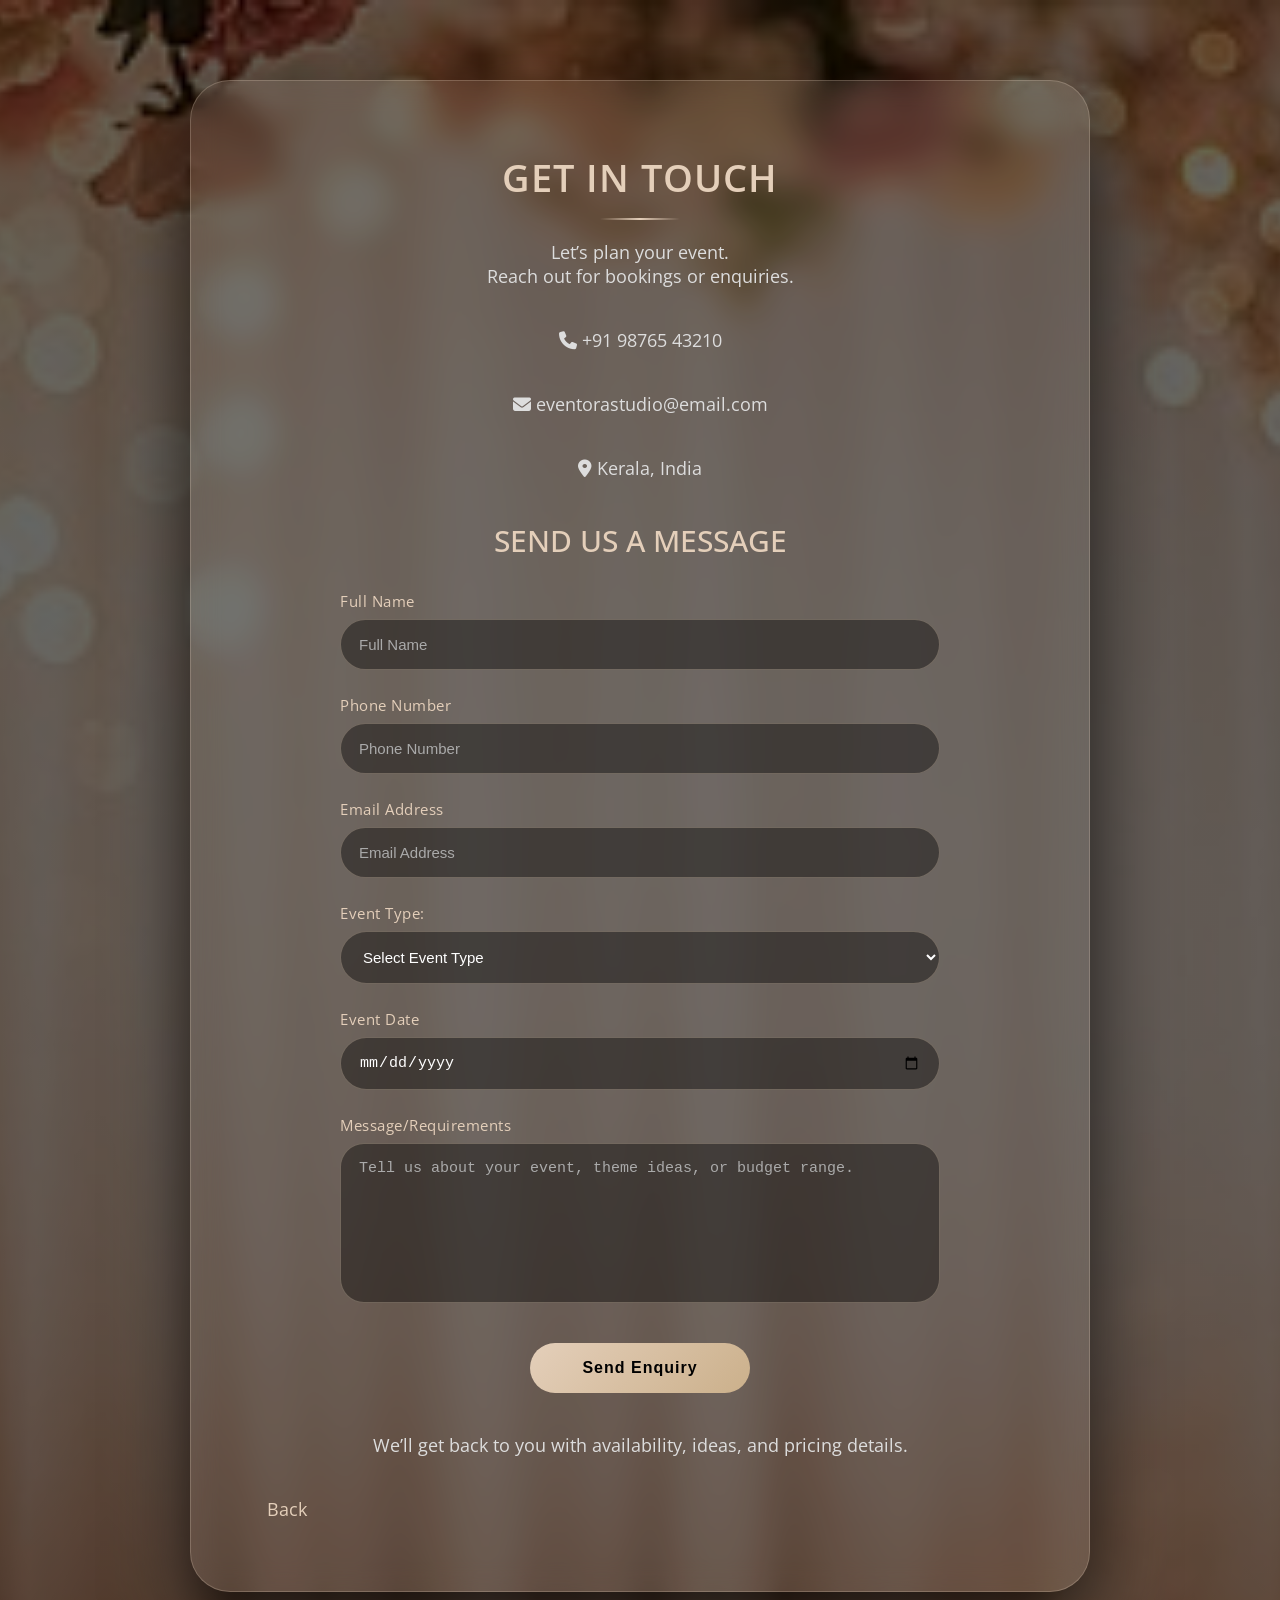
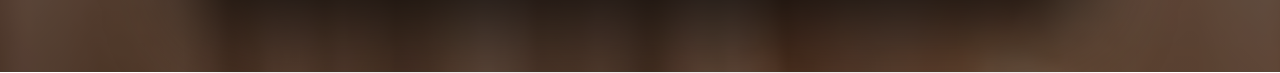
==== contact.html @ 89b7508c "Add files via upload" ====
<!DOCTYPE html>
<html>
<head>
	<meta charset="utf-8">
	<meta name="viewport" content="width=device-width, initial-scale=1">
	<title>Get In Touch | EVENTORA STUDIO</title>
	<link rel="stylesheet" type="text/css" href="style.css">
	<link href='https://fonts.googleapis.com/css?family=Open Sans' rel='stylesheet'>
	<link rel="stylesheet" href="https://cdnjs.cloudflare.com/ajax/libs/font-awesome/6.5.0/css/all.min.css">
	<style>
		body{
			background:
            linear-gradient(rgba(0,0,0,0.6), rgba(0,0,0,0.6)),
            url("servies-bg.jpg");
            background-size: cover;
            background-position: center;
		}
	</style>
</head>
<body>
	<section class="contact-section">
	<h2>GET IN TOUCH</h2>
	<p>Let’s plan your event.<br> Reach out for bookings or enquiries.</p>
	<div class="contact-grid"></div>
	<div class="contact-info">
		<p><i class="fa-solid fa-phone"></i> +91 98765 43210</p>
		<p><i class="fa-solid fa-envelope"></i> eventorastudio@email.com</p>
	    <p><i class="fa-solid fa-location-dot"></i> Kerala, India</p>
	</div>
	<div class="contact-form">
		<h3>SEND US A MESSAGE</h3>
		<form id="eventform">

			<div class="field">
				<label for="name">Full Name</label>
			    <input type="text" name="name" id="name" placeholder="Full Name" required>
			    <small id="nameError" class="error"></small>
			</div>

			<div class="field">
				<label for="number">Phone Number</label>
			    <input type="tel" name="phone" id="phone" placeholder="Phone Number" required>
			    <small id="phoneError" class="error"></small>
			</div>
			
            <div class="field">
            	<label for="email">Email Address</label>
			    <input type="email" name="email" id="email" placeholder="Email Address" required>
			    <small id="emailError" class="error"></small>
            </div>
		
            <div class="field">
            	<label for="event">Event Type:</label>
			    <select id="event" name="event-type" required>
				    <option value="">Select Event Type </option/>
				    <option>Wedding </option>
				    <option>Birthday Party </option>
				    <option>Engagement/Anniversary </option>
				    <option>Baby Shower </option>
				    <option>House Warming </option>
				    <option>Private Party </option>
			    </select>
			    <small id="eventError" class="error"></small>
            </div>

            <div class="field">
            	<label for="event-date">Event Date</label>
			    <input type="date" name="event-date" id="event-date">
			    <small id="dateError" class="error"></small>
            </div>
			
            <div class="field"> 
            	<label for="message">Message/Requirements</label>
			    <textarea id="message" name="message" placeholder="Tell us about your event, theme ideas, or budget range."></textarea>
			    <small id="messageError" class="error"></small>
		    </div>
			
 
			<p>
				<button type="submit" class="contact-btn">Send Enquiry</button>
			</p>
			
		</form>

    <p id="result"></p>

		<p class="note">We’ll get back to you with availability, ideas, and pricing details.</p>
	</div>
	</div>
	<a class="back-btn" href="index.html">Back</a>
	</section>

	<script>
		const form = document.getElementById("eventform");

        const nameInput = document.getElementById("name");
        const phoneInput = document.getElementById("phone");
        const emailInput = document.getElementById("email");
        const eventInput = document.getElementById("event");
        const dateInput = document.getElementById("event-date");
        const messageInput = document.getElementById("message");

        const result = document.getElementById("result");

        const nameError = document.getElementById("nameError");
        const phoneError = document.getElementById("phoneError");
        const emailError = document.getElementById("emailError");
        const eventError = document.getElementById("eventError");
        const dateError = document.getElementById("dateError");
        const messageError = document.getElementById("messageError");



        //Resuable Error Functions
        function showError(element,message) {
	         element.textContent = message;
        }

        function clearError(element){
	         element.textContent ="";
        }


        //Name Validation
        function validateName(){
	       const value = nameInput.value.trim();
	       const pattern = /^[A-Za-z\s]+$/;

	       if (!pattern.test(value)) {
		        showError(nameError, "Only letters and spaces allowed.");
		        return false;
	        }

	        clearError(nameError);
	        return true;
        }


        //Phone Validation
        function validatePhone(){
	        const value = phoneInput.value.trim();
	        const pattern = /^[6-9]\d{9}$/;

	        if (!pattern.test(value)) {
		        showError(phoneError,"Enter valid 10-digit phone number.");
		        return false;
	        }

	        clearError(phoneError);
	        return true;
        }



        //Email Validation
        function validateEmail(){
	        const value = emailInput.value.trim();
	        const pattern = /^[^\s@]+@[^\s@]+\.[^\s@]+$/;

	        if (!pattern.test(value)) {
		         showError(emailError, "Enter valid email.");
		         return false;
	        }

	        clearError(emailError);
	        return true;
        }



        //Event Type(select) Validation
        function validateEvent() {
	    const value = eventInput.value;

	        if (value === "") {
		       showError(eventError,"Please select event type.");
		       return false;
	        }

	        clearError(eventError);
	        return true;
        }



        //Date Validation
        function validateDate(){
	        const value = dateInput.value;

	        if (value ==="") {
		        showError(dateError, "Please select a date.");
		        return false;
	        }

	        clearError(dateError);
	        return true;
        }



        //Message Validation
        function validateMessage() {
	        const value = messageInput.value.trim();


	        if (value.length < 10) {
		         showError(messageError, "Message must be  at least 10 characters.");
		         return false;
	        } 
	        clearError(messageError);
	         return true;
        }



        //Master Validation
        function validateForm(){

          const isNameValid = validateName();
          const isPhoneValid = validatePhone();
          const isEmailValid = validateEmail();
          const isEventValid = validateEvent();
          const isDateValid = validateDate();
          const isMessageValid = validateMessage();

          return (
            isNameValid &&
            isPhoneValid &&
            isEmailValid &&
            isEventValid &&
            isDateValid &&
            isMessageValid
          );
        }



        //Submit Event
        form.addEventListener("submit", function(e){
	        e.preventDefault();

	        const isValid = validateForm();

            if (isValid) {
               result.textContent = "Form submitted successfully!";
               result.style.color = "green";

               form.reset();

               clearError(nameError);
               clearError(phoneError);
               clearError(emailError);
               clearError(eventError);
               clearError(dateError);
               clearError(messageError);
            } else {
              result.textContent = "Please fix the errors.";
              result.style.color = "red";
            }  
        });

	</script>
</body>
</html>
---- style.css ----
*{
	box-sizing: border-box;
	margin: 0;
	padding: 0;
}
html{
	scroll-padding-top: 80px;
}
body{
	margin: 0;
	padding: 0;
	font-family: 'Open Sans'; 
	font-weight: normal;
	background-color: #0b0b0b;
	color: #f5f5f5;
}
.img{
	background-image: linear-gradient(rgba(0, 0, 0, 0.65),rgba(0, 0, 0, 0.65)), url(header1.jpg);
	min-height: 100vh;
	background-position: center;
	background-repeat: no-repeat;
	background-size: cover;
	position: relative;
}
.header{
	display: flex;
	justify-content: space-between;
	align-items: center;
	position: fixed;
	top: 0;
	z-index: 1000;
	padding: 10px 20px;
	background: rgba(0, 0, 0, 0.65);
	backdrop-filter: blur(10px);
	box-shadow: 0 10px 30px rgba(0, 0, 0, 0.6);
	width: 100%;
}
.logo{
	display: flex;
	align-items: center;
	gap: 10px;
}
.logo h1{
	color: wheat;
	font-size: 20px;
}
.text{
	position: absolute;
    inset: 0;
    display: flex;
    align-items: center;
    justify-content: center;
    text-align: center;
    color: wheat;
    font-size: clamp(22px, 4vw, 36px);
    line-height: 1.4;
    padding: 20px;
    font-weight: 600;
    letter-spacing: 1px;
    text-shadow: 0 10px 40px rgba(0, 0, 0, 0.8);
}
.nav-links{
	display: flex;
	
}
.nav-links a{
	display: block;
	text-decoration: none;
	color: wheat;
	padding: 10px 12px;
	font-size: 18px;
	letter-spacing: 0.5px;
	position: relative;
	
}
.nav-links a::after{
	content: "";
	position: absolute;
	left: 50%;
	bottom: 2px;
	width: 0;
	height: 2px;
	background: #e4cfba;
	transition: 0.3s ease;
	transform: translateX(-50px);
}
.nav-links a:hover::after{
	background-color: rgba(228, 207, 186, 0.3);
    border-radius: 6px;
    width: 60%;
}
.main{
	background:
    linear-gradient(rgba(0,0,0,0.6), rgba(0,0,0,0.6)),
    url("servies-bg.jpg");
    background-size: cover;
    background-position: center;
	margin: 0;
	padding-bottom: 100px;
}
.main h5{
	color: wheat;
	text-align: center;
	font-weight: normal;
	font-size: 30px;
	padding: 40px;
	text-decoration: underline;
}
#about{
	display: flex;
	justify-content: center;
	align-items: center;
	gap: 40px;
	background: #F2ECE6;
	max-width: 1100px;
	margin: 0 auto;
    border-radius: 20px;
    padding: 30px;
    background: rgba(255, 255, 255, 0.08);
    backdrop-filter: blur(12px);
    box-shadow: 0 30px 70px rgba(0,0,0,0.6);
    border:1px solid rgba(228, 207, 186, 0.2);
}
.about-img img{
	width: 400px;
	height: auto;
	max-height: 500px;
	margin: 0;
	border-radius: 75px;
}
.about-details{
	color: #e4cfba;
	font-size: 19px;
	line-height: 1.6;
	padding: 20px;

	display: flex;
	flex-direction: column;
	justify-content: center;
	text-align: center;
}
.event-handle{
	background:
    linear-gradient(rgba(0,0,0,0.6), rgba(0,0,0,0.6)),
    url("servies-bg.jpg");
    background-size: cover;
    background-position: center;
}
.event-handle h5{
	color: wheat;
	text-align: center;
	font-size: 30px;
	padding: 40px;
	text-decoration: underline;
}
#events{
	display: grid;
	grid-template-columns: repeat(2,1fr)
}
.parties{
	display: grid;
	grid-template-columns: repeat(2, 1fr);
	box-sizing: border-box;
	gap: 30px;
	padding: 16px;
}
.parties div{
	background: rgba(255, 255, 255, 0.07);
	border-radius: 22px;
	overflow: hidden;
	box-shadow: 0 25px 60px rgba(0, 0, 0, 0.7);
	transition: transform 0.4s ease, box-shadow 0.4s ease;
}
.parties div:hover{
	transform: translateY(-10px);
	box-shadow: 0 40px 80px rgba(0, 0, 0, 0.9);
}
.parties img{
	width: 100%;
	height: 400px;
	border-radius: 22px;
	display: block;
	transition: transform 0.6s ease;
}
.parties img:hover{
	transform: translateY(-10px);
	box-shadow: 0 40px 80px rgba(0, 0, 0, 0.9);
}
.parties div h4{
	color: #e4cfba;
	font-size: 22px;
	letter-spacing: 1px;
	text-align: center;
	padding: 20px;
	margin-top: 60px;
}
.parties div p{
	color: #ddd;
	font-size: 16px;
	text-align: center;
	padding: 20px;
	padding-bottom: 40px;
}
.parties-details a{
	display: block;
	margin: 0 30px;
	font-size: 18px;
	text-decoration: none;
	text-align: center;
	margin-top: 16px;
	padding: 10px 16px;
  border: 1px solid #e4cfba;
  background-color: transparent;
  color: #e4cfba;
  transition: all 0.3s ease;
  border-radius: 30px;
}
.parties-details a:hover{
	background: linear-gradient(135deg, #e4cfba, #cbb08b);
	color: #000;
}
.our-services{
	background:
    linear-gradient(rgba(0,0,0,0.6), rgba(0,0,0,0.6)),
    url("servies-bg.jpg");
    background-size: cover;
    background-position: center;
	text-align: center;
	font-size: 30px;
	padding: 40px;
	color: wheat;
	text-decoration: underline;
}
#services{
	display: flex;
	flex-wrap: wrap;
	justify-content: center;
	gap: 30px;
	padding: 20px;
	box-sizing: border-box;
}
.service-text{
	position: relative;
	flex: 1 1 250px;
	max-width: 300px;
	overflow: hidden;
	border-radius: 50px;
	aspect-ratio: 3 / 4;
	box-shadow: 0 20px 50px rgba(0, 0, 0, 0.7);
}
.service-text::before{
	content: "";
	position: absolute;
	inset: 0;
	border-radius: 50px;
	border: 1px solid rgba(228, 207, 186, 0.3);
	pointer-events: none;
}
.service-text img{
	 width: 100%;
     height: 100%;
     object-fit: cover;
     display: block;
     transition: transform 0.4s ease;
}
.service-text:hover img{
	transform: scale(1.05);
}
.service-text .desc{
	font-size: 19px;
	letter-spacing: 0.5px;
	position: absolute;
    inset: 0;                  /* covers full image */
    background: rgba(0,0,0,0.65);
    display: flex;
    flex-direction: column;
    align-items: center;
    justify-content: center;

    color: wheat;
    font-size: 18px;
    text-align: center;
    padding: 20px;

    opacity: 0;
    transition: opacity 0.3s ease;
}
.service-text:hover .desc{
	opacity: 1;
}
.why-choose-us{
	padding: 60px 20px;
	background: #F2ECE6;
	text-align: center;
	background: radial-gradient(circle at top,#1a1a1a, #000);
}
.section-title{
	font-size: 32px;
	margin-bottom: 40px;
	color: #B47474;
	text-decoration: underline;
}
.choose-grid{
	max-width: 1000px;
	margin: auto;
	display: grid;
	grid-template-columns: repeat(5, 1fr);
	gap: 20px;
}
.choose-box{
	padding: 25px 15px;
	border-radius: 18px;
	font-size: 16px;
	color: #e4cfba;
	border: 1px soild rgba(228, 207, 186, 0.2);
	font-weight: 500;
	transition: transform 0.3s ease;
	background: rgba(255, 255, 255, 0.08);
	box-shadow: 0 15px 40px rgba(0, 0, 0, 0.6);
}
.choose-box:hover{
	transform: translateY(-6px);
}
.gallery{
	background:
    linear-gradient(rgba(0,0,0,0.6), rgba(0,0,0,0.6)),
    url("servies-bg.jpg");
    background-size: cover;
    background-position: center;
	margin: 0;
	padding-bottom: 50px;
}
.gallery h5{
	color: wheat;
	text-align: center;
	font-size: 30px;
	padding: 40px;
	text-decoration: underline;
}
#portfolio{
	display: grid;
	grid-template-columns: repeat(auto-fit, minmax(250px, 1fr));
	gap: 20px;
	margin: 20px;
	box-sizing: border-box;
}
#portfolio img{
	width: 100%;
	height: 240px;
	object-fit: cover;
	border-radius: 12px;
	transition: transform 0.3s ease;
	box-shadow: 0 20px 50px rgba(0, 0, 0, 0.7);
}
#portfolio img:hover{
	transform: scale(1.07);
}
.process-timeline{
	padding: 60px 20px;
	background:radial-gradient(circle at top,#1a1a1a, #000);
	text-align: center;
	
}
.process-timeline h2{
	font-size: 32px;
	margin-bottom: 50px;
	color: #B47474;
}
.timeline{
	display: flex;
	justify-content: center;
	align-items: center;
	position: relative;
	max-width: 1100px;
	margin: auto;
}
.timeline::before{
	content: "";
	position: absolute;
	top: 50%;
	left: 0;
	width: 100%;
	height: 2px;
	background: #ccc;
	z-index: 0;
	background: linear-gradient(to right, transparent, #e4cfba,transparent);
}
.step{
	position: relative;
	z-index: 1;
	flex: 1;
}
.circle{
	width: 50px;
	height: 50px;
	background: linear-gradient(135deg, #e4cfba, #cbb08b);
	color: #000;
	border-radius: 50%;
	display: flex;
	align-items: center;
	justify-content: center;
	font-weight: bold;
	margin: 0 auto 10px;
	box-shadow: 0 10px 30px rgba(228, 207, 186, 0.6);
}
.step p{
	font-size: 15px;
	color: wheat;
}
.footer{
	background: radial-gradient(circle at top, #111, #000);
	color: #bfbfbf;
	padding: 70px 20px 20px;
	font-size: 14px;
}
.footer-container{
	max-width: 1200px;
	margin: auto;
	display: grid;
	grid-template-columns: repeat(3, 1fr);
	gap: 50px;
}
.footer-box h3{
	color: #d4af37;
	font-size: 20px;
	margin-bottom: 18px;
	left: 1px;
	letter-spacing: 1px;
}
.footer-box p{
	line-height: 1.7;
	color: #aaa;
}
.footer-links{
	list-style: none;
	padding: 0;
}
.footer-links li{
	margin-bottom: 12px;
}
.footer-links a{
	color: #bfbfbf;
	text-decoration: none;
	display: flex;
	align-items: center;
	gap: 10px;
	transition: color 0.3s ease;
}
.footer-links a i{
	color: #d4af37;
	font-size: 12px;
}
.footer-links a:hover{
	color: #d4af37;
}
.footer-box p i{
	color: #d4af37;
	margin-right: 10px;
}
.social-icons{
	margin-top: 18px;
	display: flex;
	gap: 18px;
}
.social-icons a{
	color: #bfbfbf;
	font-size: 18px;
	transition: color 0.3s ease;
}
.social-icons a:hover{
	color: #d4af37;
}
.footer-btn{
	display: inline-block;
	margin-top: 20px;
	font-size: 20px;
	font-weight: bold;
    color: #000;
    padding: 16px 30px;
    text-decoration: none;
    border-radius: 30px;
    background: linear-gradient(135deg, #e4cfba, #cbb08b);
}
.footer-btn:hover{
	color: #bfbfbf;
	transform: translateY(-3px);
}
.footer-bottom{
	margin-top: 50px;
	padding-top: 20px;
	border-top: 1px solid #222;
	text-align: center;
	color: #777;
	font-size: 13px;
}
.field {
    max-width: 600px;
    margin: 0 auto 10px;
}

.field small {
    display: block;
    
    margin-bottom: 15px;
    color: #ff4d4d;
    font-size: 13px;
}
.contact-section{
	background:rgba(255, 255, 255, 0.08);
	backdrop-filter: blur(14px);
	color: #e4cfba;
	margin: 80px auto;
	padding: 70px 30px;
	border-radius: 40px;
	max-width: 900px;
	box-shadow: 0 35px 80px rgba(0, 0, 0, 0.7);
	border: 1px solid rgba(228, 207, 186, 0.25);
}
.contact-section h2{
	font-size: 38px;
	text-align: center;
	font-weight: 600;
	padding-bottom: 20px;
	text-decoration: none;
	letter-spacing: 1px;
	position: relative;
}
.contact-section h2::after{
	content: "";
	width: 80px;
	height: 2px;
	background: linear-gradient(90deg, transparent, #e4cfba,transparent);
	display: block;
	margin: 15px auto 0;
}
.contact-section p{
	font-size: 18px;
	text-align: center;
	color: #ddd;
	margin-bottom: 40px;
}

.contact-form h3{
	font-size: 30px;
	text-align: center;
	font-weight: 500;
	margin-bottom: 30px;
	color: #e4cfba;
}
.contact-form label{
	display: block;
	width: 100%;
	max-width: 600px;
	margin: 0 auto 8px;
	font-size: 15px;
	letter-spacing: 0.5px;
	color: #e4cfba;
}
.contact-form input,
.contact-form select,
.contact-form textarea{
	width: 100%;
	max-width: 600px;
	padding: 16px 18px;
	margin: 0 auto 25px;
	display: block;
	border-radius: 30px;
	border: 1px solid rgba(228, 207, 186, 0.3);
	background: rgba(0, 0, 0, 0.4);
	color: #fff;
	font-size: 15px;
	text-align: left;
	outline: none;
	transition: border 0.3s ease, box-shadow 0.3s ease;
}
.contact-form textarea{
	resize: none;
	height: 160px;
	border-radius: 24px;
}
.contact-form input::placeholder,
.contact-form textarea::placeholder{
	color: #aaa;
}
.contact-form input:focus,
.contact-form select:focus,
.contact-form textarea:focus{
	border-color: #e4cfba;
	box-shadow: 0 0 0 2px rgba(228, 207, 186, 0.25);
}
.contact-btn{
	display: block;
	margin: 40px auto 0;
	width: 220px;
	padding: 16px;
	border-radius: 40px;
	background-color: #F2ECE6;
	color: #000;
	border: none;
	font-size: 16px;
	cursor: pointer;
	font-weight: 600;
	letter-spacing: 1px;
	background: linear-gradient(135deg, #e4cfba, #cbb08b);
	transition: transform 0.3s ease, box-shadow 0.3s ease;
}
.contact-btn:hover{
	transform: translateY(-4px);
	box-shadow: 0 15px 40px rgba(228, 207, 186, 0.6);
}
.note{
	margin-top: 25px;
	text-align: center;
	font-size: 14px;
	color: #aaa;
}
.event-section{
	padding: 100px 20px;
}
.container{
	background: rgba(255, 255, 255, 0.08);
	backdrop-filter: blur(14px);
	max-width: 1300px;
	margin: auto;
	padding: 10px;
	border-radius: 5px;
	box-shadow: 0 35px 80px rgba(0, 0, 0, 0.7);
	border: 1px solid rgba(228, 207, 186, 0.25);
}
.container h1{
	color: e4cfba;
	text-align: center;
	font-size: 36px;
	letter-spacing: 1px;
	margin-bottom: 12px;
}
.subtitle{
	text-align: center;
	font-size: 18px;
	color: wheat;
	margin-bottom: 80px;
}
.event-group{
	margin-bottom: 90px;
}
.event-group h2{
	margin-bottom: 12px;
	font-size: 24px;
	color: #e4cfba;
	letter-spacing: 0.5px;
}
.group-desc{
	font-size: 16px;
	color: wheat;
	max-width: 700px;
	margin-bottom: 35px;
	line-height: 1.6;
}
.event-list{
	display: grid;
    grid-template-columns: repeat(auto-fit, minmax(240px, 1fr));
    gap: 35px;
}
.event-list div{
	position: relative;
	border-radius: 24px;
	overflow: hidden;
	background: rgba(255, 255, 255, 0.07);
	backdrop-filter: blur(10px);
	box-shadow: 0 20px 40px rgba(0, 0, 0, 0.6);
	transition: transform 0.4s ease, box-shadow 0.4s ease; 
}
.event-list div::before{
	content: "";
	position: absolute;
	inset: 0;
	border-radius: 24px;
	padding: 1px;
	background: linear-gradient(135deg, transparent, #e4cfba, transparent);
    opacity: 0;
    transition: opacity 0.4s ease;
}
.event-list div:hover::before{
	opacity: 1;
}
.event-list img{
	width: 100%;
	height: 260px;
	object-fit: cover;
	filter: brightness(0.9);
	transition: transform 0.6s ease;
}
.event-list div:hover img{
	transform: scale(1.1);
}
.event-list h5{
	position: absolute;
	bottom: 0;
	width: 100%;
	padding: 18px;
	font-size: 20px;
	font-weight: 500;
	letter-spacing: 1px;
	background: linear-gradient(to top,rgba(0, 0, 0, 0.85), rgba(0, 0, 0, 0.2), transparent);
	color: wheat;
}
.events-cta{
	text-align: center;
	margin-top: 120px;
	padding: 80px 30px;
	border-radius: 40px;
	background: linear-gradient(rgba(0, 0, 0, 0.7), rgba(0, 0, 0, 0.7)),radial-gradient(circle at top, #e4cfba33, transparent);
	box-shadow: 0 30px 80px rgba(0, 0, 0, 0.7);
}
.events-cta h3{
	font-size: 30px;
	margin-bottom: 12px;
	letter-spacing: 1px;
	color: #B47474;
}
.events-cta p{
	color: #8C4F4F;
	font-size: 18px;
	margin-bottom: 35px;
}
.cta-btn {
	display: inline-block;
    background: #F2ECE6;
    color: #8C4F4F;
    padding: 16px 46px;
    border-radius: 40px;
    font-weight: 600;
    background: linear-gradient(135deg, #e4cfba, #cbb08b);
    text-decoration: none;
    letter-spacing: 1px;
    transition: transform 0.3s ease, box-shadow 0.3s ease;
}
.cta-btn:hover{
	transform: translateY(-4px);
	box-shadow: 0 15px 40px rgba(228, 207, 186, 0.6);
}


@media (max-width: 1024px) {

  .choose-grid {
    grid-template-columns: repeat(3, 1fr);
  }

  #events {
    grid-template-columns: 1fr;
  }

  .parties {
    grid-template-columns: 1fr;
  }

  .about-img img {
    width: 320px;
  }

  .timeline {
    flex-wrap: wrap;
    gap: 30px;
  }

  .timeline::before {
    display: none;
  }
}

.back-btn{
	
	margin: 0 30px;
	font-size: 18px;
	text-decoration: none;
	text-align: center;
	margin-top: 30px;
	padding: 10px 16px;
  background-color: transparent;
  color: #e4cfba;
  transition: all 0.3s ease;
  border-radius: 30px;
}

@media (max-width: 768px) {

  /* HEADER */
  .header {
    flex-direction: column;
    padding: 12px;
  }

  .nav-links {
    flex-wrap: wrap;
    justify-content: center;
  }

  .nav-links a {
    font-size: 16px;
  }

  /* HERO TEXT */
  .text {
    font-size: clamp(18px, 5vw, 28px);
  }

  /* ABOUT */
  #about {
    flex-direction: column;
    text-align: center;
  }

  .about-img img {
    width: 100%;
    max-width: 300px;
  }

  /* SERVICES */
  #services {
    justify-content: center;
  }

  .service-text {
    max-width: 100%;
  }

  /* WHY CHOOSE US */
  .choose-grid {
    grid-template-columns: repeat(2, 1fr);
  }

  /* FOOTER */
  .footer-container {
    grid-template-columns: 1fr;
    text-align: center;
  }

  .social-icons {
    justify-content: center;
  }
}


@media (max-width: 480px) {

  body {
    font-size: 14px;
  }

  .text {
    padding: 10px;
  }

  h5,
  .section-title {
    font-size: 24px;
  }

  .about-details {
    font-size: 16px;
    padding: 10px;
  }

  .parties img {
    height: 260px;
  }

  .service-text {
    max-width: 100%;
  }

  .choose-grid {
    grid-template-columns: 1fr;
  }

  .circle {
    width: 42px;
    height: 42px;
    font-size: 14px;
  }

  .contact-section {
    padding: 40px 20px;
    margin: 40px 10px;
  }

  .contact-form input,
  .contact-form textarea,
  .contact-form select {
    font-size: 14px;
  }

  .footer-btn,
  .cta-btn {
    padding: 14px 30px;
    font-size: 16px;
  }
}
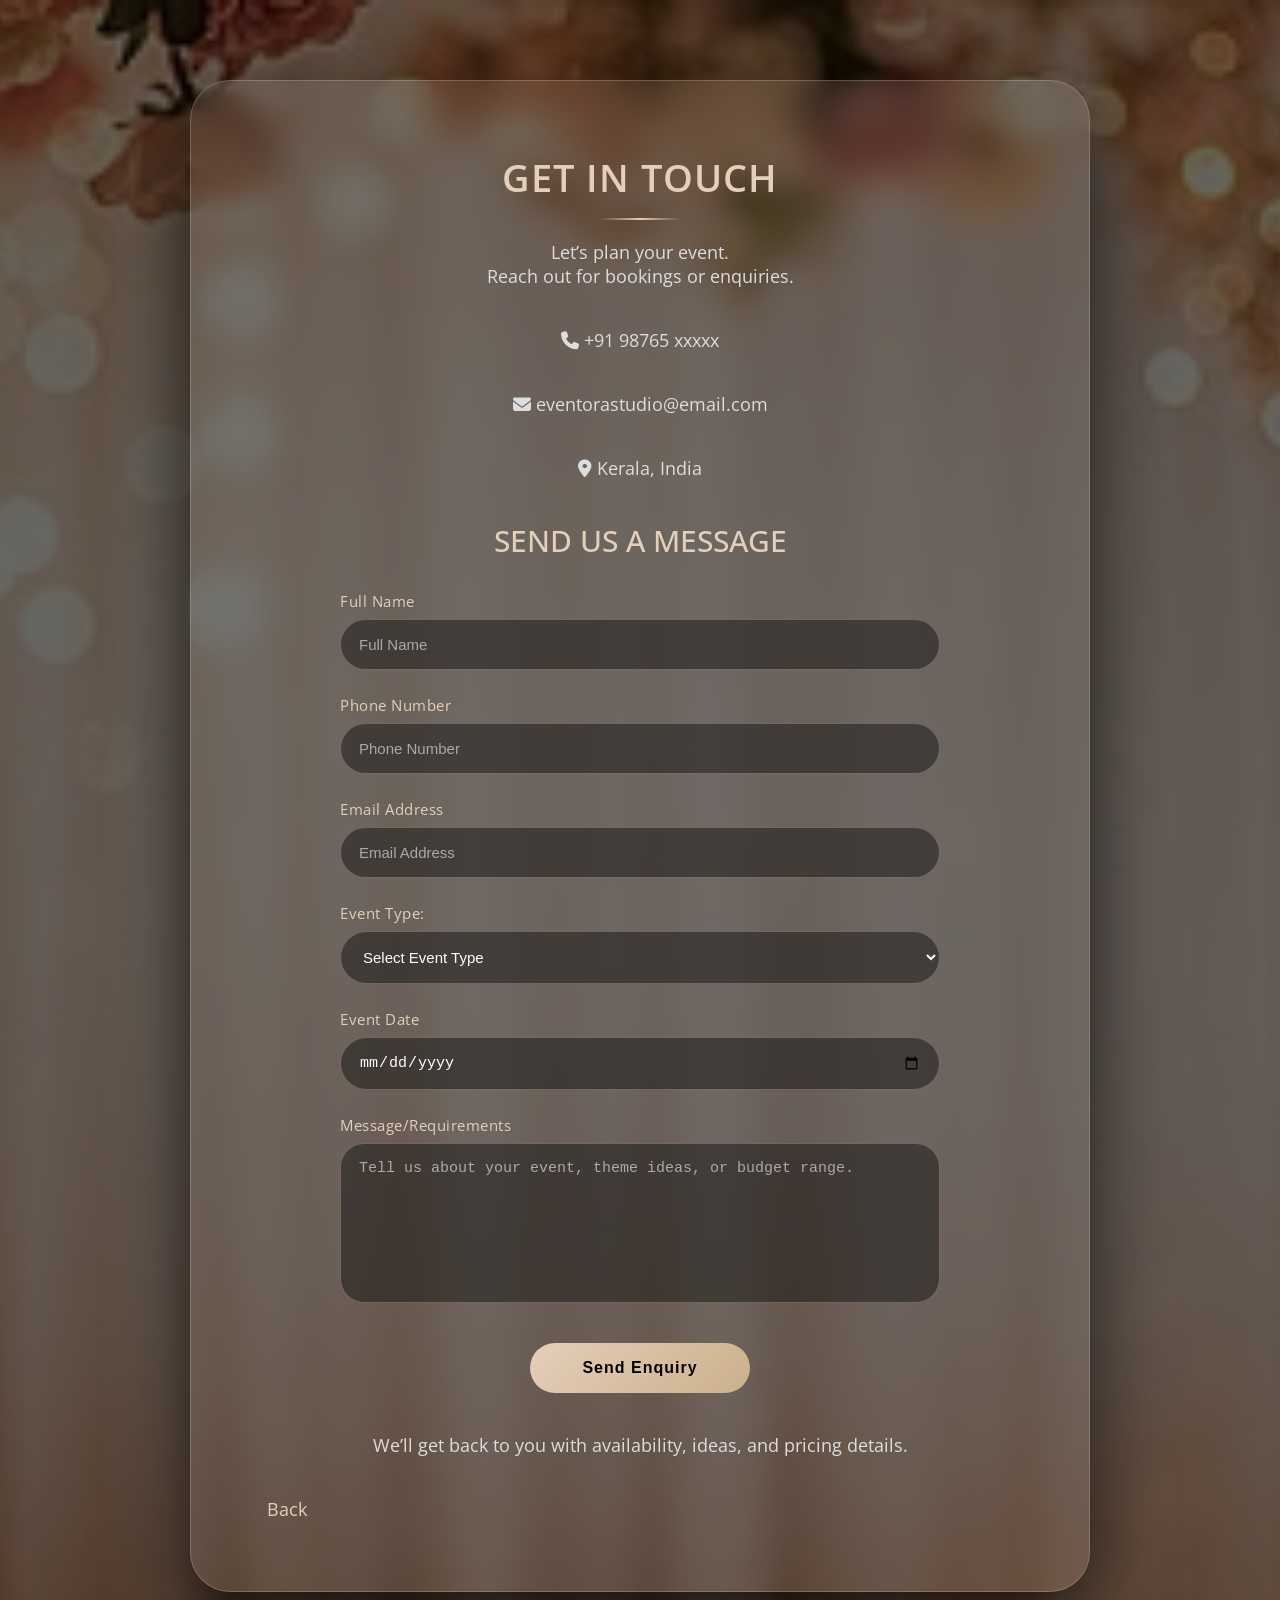
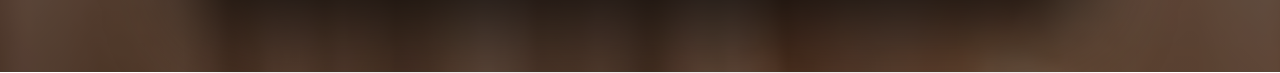
==== commit 2b6e8133: "Update contact.html" ====
--- a/contact.html
+++ b/contact.html
@@ -23,7 +23,7 @@
 	<p>Let’s plan your event.<br> Reach out for bookings or enquiries.</p>
 	<div class="contact-grid"></div>
 	<div class="contact-info">
-		<p><i class="fa-solid fa-phone"></i> +91 98765 43210</p>
+		<p><i class="fa-solid fa-phone"></i> +91 98765 xxxxx</p>
 		<p><i class="fa-solid fa-envelope"></i> eventorastudio@email.com</p>
 	    <p><i class="fa-solid fa-location-dot"></i> Kerala, India</p>
 	</div>
@@ -87,7 +87,7 @@
 		<p class="note">We’ll get back to you with availability, ideas, and pricing details.</p>
 	</div>
 	</div>
-	<a class="back-btn" href="index.html">Back</a>
+	<a class="back-btn" href="javascript:history.back()">Back</a>
 	</section>
 
 	<script>
@@ -261,4 +261,7 @@
 
 	</script>
 </body>
-</html>+
+</html>
+
+
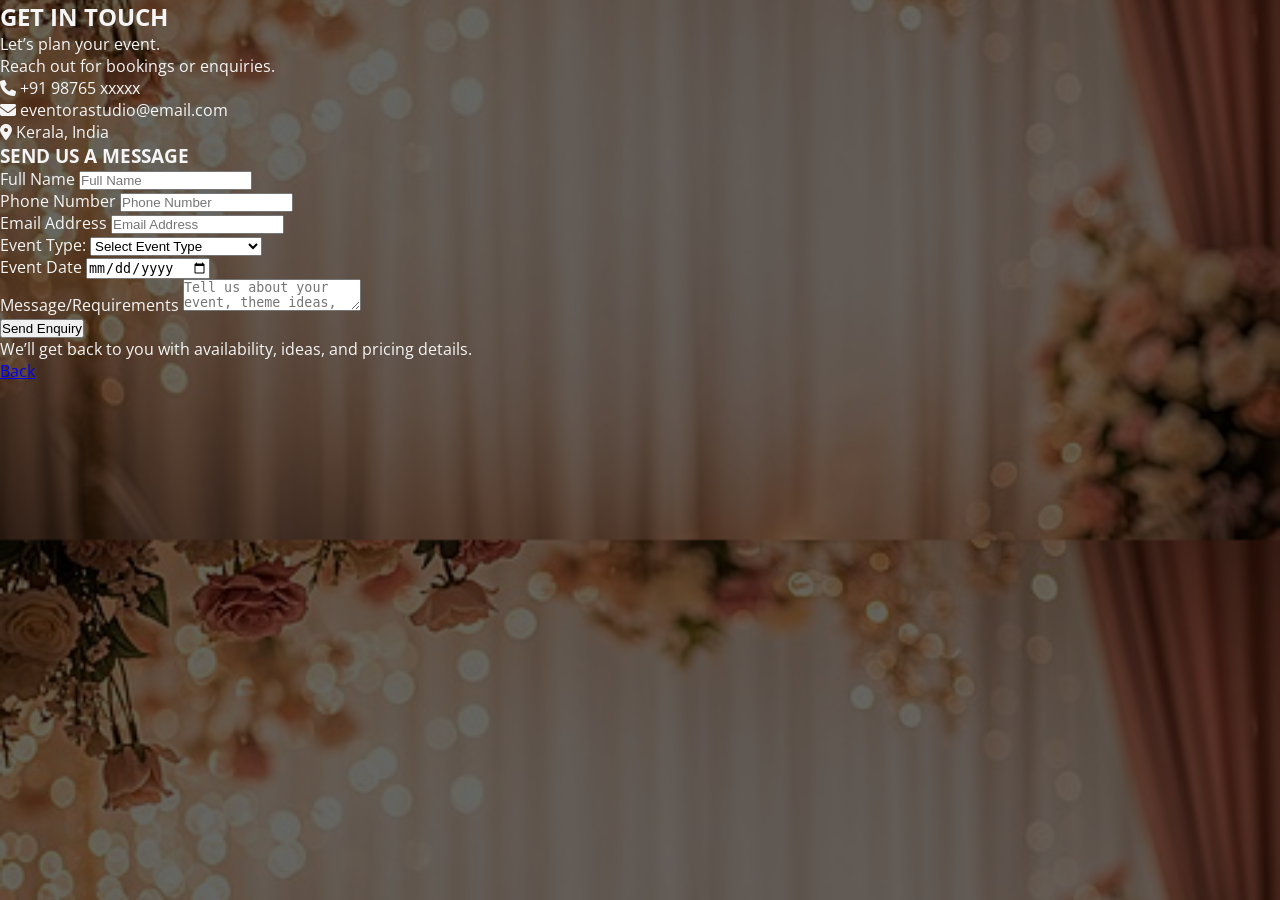
==== commit 2b679545: "Update contact.html" ====
--- a/contact.html
+++ b/contact.html
@@ -4,7 +4,7 @@
 	<meta charset="utf-8">
 	<meta name="viewport" content="width=device-width, initial-scale=1">
 	<title>Get In Touch | EVENTORA STUDIO</title>
-	<link rel="stylesheet" type="text/css" href="style.css">
+	<link rel="stylesheet" type="text/css" href="mystyle.css">
 	<link href='https://fonts.googleapis.com/css?family=Open Sans' rel='stylesheet'>
 	<link rel="stylesheet" href="https://cdnjs.cloudflare.com/ajax/libs/font-awesome/6.5.0/css/all.min.css">
 	<style>
@@ -265,3 +265,4 @@
 </html>
 
 
+
--- a/mystyle.css
+++ b/mystyle.css
@@ -0,0 +1,911 @@
+*{
+	box-sizing: border-box;
+	margin: 0;
+	padding: 0;
+}
+html{
+	scroll-padding-top: 80px;
+}
+body{
+	margin: 0;
+	padding: 0;
+	font-family: 'Open Sans'; 
+	font-weight: normal;
+	background-color: #0b0b0b;
+	color: #f5f5f5;
+}
+.img{
+	background-image: linear-gradient(rgba(0, 0, 0, 0.65),rgba(0, 0, 0, 0.65)), url(header1.jpg);
+	min-height: 100vh;
+	background-position: center;
+	background-repeat: no-repeat;
+	background-size: cover;
+	position: relative;
+}
+.header{
+	display: flex;
+	justify-content: space-between;
+	align-items: center;
+	position: fixed;
+	top: 0;
+	z-index: 1000;
+	padding: 10px 20px;
+	background: rgba(0, 0, 0, 0.65);
+	backdrop-filter: blur(10px);
+	box-shadow: 0 10px 30px rgba(0, 0, 0, 0.6);
+	width: 100%;
+}
+.logo{
+	display: flex;
+	align-items: center;
+	gap: 10px;
+}
+.logo h1{
+	color: wheat;
+	font-size: 20px;
+}
+.text{
+	position: absolute;
+    inset: 0;
+    display: flex;
+    align-items: center;
+    justify-content: center;
+    text-align: center;
+    color: wheat;
+    font-size: clamp(22px, 4vw, 36px);
+    line-height: 1.4;
+    padding: 20px;
+    font-weight: 600;
+    letter-spacing: 1px;
+    text-shadow: 0 10px 40px rgba(0, 0, 0, 0.8);
+}
+.navbar-toggler {
+    border-color: wheat;
+}
+
+.navbar-toggler-icon {
+    background-image: url("data:image/svg+xml,%3csvg xmlns='http://www.w3.org/2000/svg' viewBox='0 0 30 30'%3e%3cpath stroke='wheat' stroke-linecap='round' stroke-miterlimit='10' stroke-width='2' d='M4 7h22M4 15h22M4 23h22'/%3e%3c/svg%3e");
+}
+.nav-links{
+	display: flex;
+	
+}
+.nav-links a{
+	display: block;
+	text-decoration: none;
+	color: wheat;
+	padding: 10px 12px;
+	font-size: 18px;
+	letter-spacing: 0.5px;
+	position: relative;
+	
+}
+.nav-links a::after{
+	content: "";
+	position: absolute;
+	left: 50%;
+	bottom: 2px;
+	width: 0;
+	height: 2px;
+	background: #e4cfba;
+	transition: 0.3s ease;
+	transform: translateX(-50px);
+}
+.nav-links a:hover::after{
+	background-color: rgba(228, 207, 186, 0.3);
+    border-radius: 6px;
+    width: 60%;
+}
+.nav-links .nav-link,
+.nav-links .nav-link:hover,
+.nav-links .nav-link:focus {
+    color: wheat !important;
+.main{
+	background:
+    linear-gradient(rgba(0,0,0,0.6), rgba(0,0,0,0.6)),
+    url("servies-bg.jpg");
+    background-size: cover;
+    background-position: center;
+	margin: 0;
+	padding-bottom: 100px;
+}
+.main h5{
+	color: wheat;
+	text-align: center;
+	font-weight: normal;
+	font-size: 30px;
+	padding: 40px;
+	text-decoration: underline;
+}
+#about{
+	display: flex;
+	justify-content: center;
+	align-items: center;
+	gap: 40px;
+	background: #F2ECE6;
+	max-width: 1100px;
+	margin: 0 auto;
+    border-radius: 20px;
+    padding: 30px;
+    background: rgba(255, 255, 255, 0.08);
+    backdrop-filter: blur(12px);
+    box-shadow: 0 30px 70px rgba(0,0,0,0.6);
+    border:1px solid rgba(228, 207, 186, 0.2);
+}
+.about-img img{
+	width: 400px;
+	height: auto;
+	max-height: 500px;
+	margin: 0;
+	border-radius: 75px;
+}
+.about-details{
+	color: #e4cfba;
+	font-size: 19px;
+	line-height: 1.6;
+	padding: 20px;
+
+	display: flex;
+	flex-direction: column;
+	justify-content: center;
+	text-align: center;
+}
+.event-handle{
+	background:
+    linear-gradient(rgba(0,0,0,0.6), rgba(0,0,0,0.6)),
+    url("servies-bg.jpg");
+    background-size: cover;
+    background-position: center;
+}
+.event-handle h5{
+	color: wheat;
+	text-align: center;
+	font-size: 30px;
+	padding: 40px;
+	text-decoration: underline;
+}
+#events{
+	display: grid;
+	grid-template-columns: repeat(2,1fr)
+}
+.parties{
+	display: grid;
+	grid-template-columns: repeat(2, 1fr);
+	box-sizing: border-box;
+	gap: 30px;
+	padding: 16px;
+}
+.parties div{
+	background: rgba(255, 255, 255, 0.07);
+	border-radius: 22px;
+	overflow: hidden;
+	box-shadow: 0 25px 60px rgba(0, 0, 0, 0.7);
+	transition: transform 0.4s ease, box-shadow 0.4s ease;
+}
+.parties div:hover{
+	transform: translateY(-10px);
+	box-shadow: 0 40px 80px rgba(0, 0, 0, 0.9);
+}
+.parties img{
+	width: 100%;
+	height: 400px;
+	border-radius: 22px;
+	display: block;
+	transition: transform 0.6s ease;
+}
+.parties img:hover{
+	transform: translateY(-10px);
+	box-shadow: 0 40px 80px rgba(0, 0, 0, 0.9);
+}
+.parties div h4{
+	color: #e4cfba;
+	font-size: 22px;
+	letter-spacing: 1px;
+	text-align: center;
+	padding: 20px;
+	margin-top: 60px;
+}
+.parties div p{
+	color: #ddd;
+	font-size: 16px;
+	text-align: center;
+	padding: 20px;
+	padding-bottom: 40px;
+}
+.parties-details a{
+	display: block;
+	margin: 0 30px;
+	font-size: 18px;
+	text-decoration: none;
+	text-align: center;
+	margin-top: 16px;
+	padding: 10px 16px;
+  border: 1px solid #e4cfba;
+  background-color: transparent;
+  color: #e4cfba;
+  transition: all 0.3s ease;
+  border-radius: 30px;
+}
+.parties-details a:hover{
+	background: linear-gradient(135deg, #e4cfba, #cbb08b);
+	color: #000;
+}
+.our-services{
+	background:
+    linear-gradient(rgba(0,0,0,0.6), rgba(0,0,0,0.6)),
+    url("servies-bg.jpg");
+    background-size: cover;
+    background-position: center;
+	text-align: center;
+	font-size: 30px;
+	padding: 40px;
+	color: wheat;
+	text-decoration: underline;
+}
+#services{
+	display: flex;
+	flex-wrap: wrap;
+	justify-content: center;
+	gap: 30px;
+	padding: 20px;
+	box-sizing: border-box;
+}
+.service-text{
+	position: relative;
+	flex: 1 1 250px;
+	max-width: 300px;
+	overflow: hidden;
+	border-radius: 50px;
+	aspect-ratio: 3 / 4;
+	box-shadow: 0 20px 50px rgba(0, 0, 0, 0.7);
+}
+.service-text::before{
+	content: "";
+	position: absolute;
+	inset: 0;
+	border-radius: 50px;
+	border: 1px solid rgba(228, 207, 186, 0.3);
+	pointer-events: none;
+}
+.service-text img{
+	 width: 100%;
+     height: 100%;
+     object-fit: cover;
+     display: block;
+     transition: transform 0.4s ease;
+}
+.service-text:hover img{
+	transform: scale(1.05);
+}
+.service-text .desc{
+	font-size: 19px;
+	letter-spacing: 0.5px;
+	position: absolute;
+    inset: 0;                  /* covers full image */
+    background: rgba(0,0,0,0.65);
+    display: flex;
+    flex-direction: column;
+    align-items: center;
+    justify-content: center;
+
+    color: wheat;
+    font-size: 18px;
+    text-align: center;
+    padding: 20px;
+
+    opacity: 0;
+    transition: opacity 0.3s ease;
+}
+.service-text:hover .desc{
+	opacity: 1;
+}
+.why-choose-us{
+	padding: 60px 20px;
+	background: #F2ECE6;
+	text-align: center;
+	background: radial-gradient(circle at top,#1a1a1a, #000);
+}
+.section-title{
+	font-size: 32px;
+	margin-bottom: 40px;
+	color: #B47474;
+	text-decoration: underline;
+}
+.choose-grid{
+	max-width: 1000px;
+	margin: auto;
+	display: grid;
+	grid-template-columns: repeat(5, 1fr);
+	gap: 20px;
+}
+.choose-box{
+	padding: 25px 15px;
+	border-radius: 18px;
+	font-size: 16px;
+	color: #e4cfba;
+	border: 1px soild rgba(228, 207, 186, 0.2);
+	font-weight: 500;
+	transition: transform 0.3s ease;
+	background: rgba(255, 255, 255, 0.08);
+	box-shadow: 0 15px 40px rgba(0, 0, 0, 0.6);
+}
+.choose-box:hover{
+	transform: translateY(-6px);
+}
+.gallery{
+	background:
+    linear-gradient(rgba(0,0,0,0.6), rgba(0,0,0,0.6)),
+    url("servies-bg.jpg");
+    background-size: cover;
+    background-position: center;
+	margin: 0;
+	padding-bottom: 50px;
+}
+.gallery h5{
+	color: wheat;
+	text-align: center;
+	font-size: 30px;
+	padding: 40px;
+	text-decoration: underline;
+}
+#portfolio{
+	display: grid;
+	grid-template-columns: repeat(auto-fit, minmax(250px, 1fr));
+	gap: 20px;
+	margin: 20px;
+	box-sizing: border-box;
+}
+#portfolio img{
+	width: 100%;
+	height: 240px;
+	object-fit: cover;
+	border-radius: 12px;
+	transition: transform 0.3s ease;
+	box-shadow: 0 20px 50px rgba(0, 0, 0, 0.7);
+}
+#portfolio img:hover{
+	transform: scale(1.07);
+}
+.process-timeline{
+	padding: 60px 20px;
+	background:radial-gradient(circle at top,#1a1a1a, #000);
+	text-align: center;
+	
+}
+.process-timeline h2{
+	font-size: 32px;
+	margin-bottom: 50px;
+	color: #B47474;
+}
+.timeline{
+	display: flex;
+	justify-content: center;
+	align-items: center;
+	position: relative;
+	max-width: 1100px;
+	margin: auto;
+}
+.timeline::before{
+	content: "";
+	position: absolute;
+	top: 50%;
+	left: 0;
+	width: 100%;
+	height: 2px;
+	background: #ccc;
+	z-index: 0;
+	background: linear-gradient(to right, transparent, #e4cfba,transparent);
+}
+.step{
+	position: relative;
+	z-index: 1;
+	flex: 1;
+}
+.circle{
+	width: 50px;
+	height: 50px;
+	background: linear-gradient(135deg, #e4cfba, #cbb08b);
+	color: #000;
+	border-radius: 50%;
+	display: flex;
+	align-items: center;
+	justify-content: center;
+	font-weight: bold;
+	margin: 0 auto 10px;
+	box-shadow: 0 10px 30px rgba(228, 207, 186, 0.6);
+}
+.step p{
+	font-size: 15px;
+	color: wheat;
+}
+.footer{
+	background: radial-gradient(circle at top, #111, #000);
+	color: #bfbfbf;
+	padding: 70px 20px 20px;
+	font-size: 14px;
+}
+.footer-container{
+	max-width: 1200px;
+	margin: auto;
+	display: grid;
+	grid-template-columns: repeat(3, 1fr);
+	gap: 50px;
+}
+.footer-box h3{
+	color: #d4af37;
+	font-size: 20px;
+	margin-bottom: 18px;
+	left: 1px;
+	letter-spacing: 1px;
+}
+.footer-box p{
+	line-height: 1.7;
+	color: #aaa;
+}
+.footer-links{
+	list-style: none;
+	padding: 0;
+}
+.footer-links li{
+	margin-bottom: 12px;
+}
+.footer-links a{
+	color: #bfbfbf;
+	text-decoration: none;
+	display: flex;
+	align-items: center;
+	gap: 10px;
+	transition: color 0.3s ease;
+}
+.footer-links a i{
+	color: #d4af37;
+	font-size: 12px;
+}
+.footer-links a:hover{
+	color: #d4af37;
+}
+.footer-box p i{
+	color: #d4af37;
+	margin-right: 10px;
+}
+.social-icons{
+	margin-top: 18px;
+	display: flex;
+	gap: 18px;
+}
+.social-icons a{
+	color: #bfbfbf;
+	font-size: 18px;
+	transition: color 0.3s ease;
+}
+.social-icons a:hover{
+	color: #d4af37;
+}
+.footer-btn{
+	display: inline-block;
+	margin-top: 20px;
+	font-size: 20px;
+	font-weight: bold;
+    color: #000;
+    padding: 16px 30px;
+    text-decoration: none;
+    border-radius: 30px;
+    background: linear-gradient(135deg, #e4cfba, #cbb08b);
+}
+.footer-btn:hover{
+	color: #bfbfbf;
+	transform: translateY(-3px);
+}
+.footer-bottom{
+	margin-top: 50px;
+	padding-top: 20px;
+	border-top: 1px solid #222;
+	text-align: center;
+	color: #777;
+	font-size: 13px;
+}
+.field {
+    max-width: 600px;
+    margin: 0 auto 10px;
+}
+
+.field small {
+    display: block;
+    
+    margin-bottom: 15px;
+    color: #ff4d4d;
+    font-size: 13px;
+}
+.contact-section{
+	background:rgba(255, 255, 255, 0.08);
+	backdrop-filter: blur(14px);
+	color: #e4cfba;
+	margin: 80px auto;
+	padding: 70px 30px;
+	border-radius: 40px;
+	max-width: 900px;
+	box-shadow: 0 35px 80px rgba(0, 0, 0, 0.7);
+	border: 1px solid rgba(228, 207, 186, 0.25);
+}
+.contact-section h2{
+	font-size: 38px;
+	text-align: center;
+	font-weight: 600;
+	padding-bottom: 20px;
+	text-decoration: none;
+	letter-spacing: 1px;
+	position: relative;
+}
+.contact-section h2::after{
+	content: "";
+	width: 80px;
+	height: 2px;
+	background: linear-gradient(90deg, transparent, #e4cfba,transparent);
+	display: block;
+	margin: 15px auto 0;
+}
+.contact-section p{
+	font-size: 18px;
+	text-align: center;
+	color: #ddd;
+	margin-bottom: 40px;
+}
+
+.contact-form h3{
+	font-size: 30px;
+	text-align: center;
+	font-weight: 500;
+	margin-bottom: 30px;
+	color: #e4cfba;
+}
+.contact-form label{
+	display: block;
+	width: 100%;
+	max-width: 600px;
+	margin: 0 auto 8px;
+	font-size: 15px;
+	letter-spacing: 0.5px;
+	color: #e4cfba;
+}
+.contact-form input,
+.contact-form select,
+.contact-form textarea{
+	width: 100%;
+	max-width: 600px;
+	padding: 16px 18px;
+	margin: 0 auto 25px;
+	display: block;
+	border-radius: 30px;
+	border: 1px solid rgba(228, 207, 186, 0.3);
+	background: rgba(0, 0, 0, 0.4);
+	color: #fff;
+	font-size: 15px;
+	text-align: left;
+	outline: none;
+	transition: border 0.3s ease, box-shadow 0.3s ease;
+}
+.contact-form textarea{
+	resize: none;
+	height: 160px;
+	border-radius: 24px;
+}
+.contact-form input::placeholder,
+.contact-form textarea::placeholder{
+	color: #aaa;
+}
+.contact-form input:focus,
+.contact-form select:focus,
+.contact-form textarea:focus{
+	border-color: #e4cfba;
+	box-shadow: 0 0 0 2px rgba(228, 207, 186, 0.25);
+}
+.contact-btn{
+	display: block;
+	margin: 40px auto 0;
+	width: 220px;
+	padding: 16px;
+	border-radius: 40px;
+	background-color: #F2ECE6;
+	color: #000;
+	border: none;
+	font-size: 16px;
+	cursor: pointer;
+	font-weight: 600;
+	letter-spacing: 1px;
+	background: linear-gradient(135deg, #e4cfba, #cbb08b);
+	transition: transform 0.3s ease, box-shadow 0.3s ease;
+}
+.contact-btn:hover{
+	transform: translateY(-4px);
+	box-shadow: 0 15px 40px rgba(228, 207, 186, 0.6);
+}
+.note{
+	margin-top: 25px;
+	text-align: center;
+	font-size: 14px;
+	color: #aaa;
+}
+.event-section{
+	padding: 100px 20px;
+}
+.container{
+	background: rgba(255, 255, 255, 0.08);
+	backdrop-filter: blur(14px);
+	max-width: 1300px;
+	margin: auto;
+	padding: 10px;
+	border-radius: 5px;
+	box-shadow: 0 35px 80px rgba(0, 0, 0, 0.7);
+	border: 1px solid rgba(228, 207, 186, 0.25);
+}
+.container h1{
+	color: e4cfba;
+	text-align: center;
+	font-size: 36px;
+	letter-spacing: 1px;
+	margin-bottom: 12px;
+}
+.subtitle{
+	text-align: center;
+	font-size: 18px;
+	color: wheat;
+	margin-bottom: 80px;
+}
+.event-group{
+	margin-bottom: 90px;
+}
+.event-group h2{
+	margin-bottom: 12px;
+	font-size: 24px;
+	color: #e4cfba;
+	letter-spacing: 0.5px;
+}
+.group-desc{
+	font-size: 16px;
+	color: wheat;
+	max-width: 700px;
+	margin-bottom: 35px;
+	line-height: 1.6;
+}
+.event-list{
+	display: grid;
+    grid-template-columns: repeat(auto-fit, minmax(240px, 1fr));
+    gap: 35px;
+}
+.event-list div{
+	position: relative;
+	border-radius: 24px;
+	overflow: hidden;
+	background: rgba(255, 255, 255, 0.07);
+	backdrop-filter: blur(10px);
+	box-shadow: 0 20px 40px rgba(0, 0, 0, 0.6);
+	transition: transform 0.4s ease, box-shadow 0.4s ease; 
+}
+.event-list div::before{
+	content: "";
+	position: absolute;
+	inset: 0;
+	border-radius: 24px;
+	padding: 1px;
+	background: linear-gradient(135deg, transparent, #e4cfba, transparent);
+    opacity: 0;
+    transition: opacity 0.4s ease;
+}
+.event-list div:hover::before{
+	opacity: 1;
+}
+.event-list img{
+	width: 100%;
+	height: 260px;
+	object-fit: cover;
+	filter: brightness(0.9);
+	transition: transform 0.6s ease;
+}
+.event-list div:hover img{
+	transform: scale(1.1);
+}
+.event-list h5{
+	position: absolute;
+	bottom: 0;
+	width: 100%;
+	padding: 18px;
+	font-size: 20px;
+	font-weight: 500;
+	letter-spacing: 1px;
+	background: linear-gradient(to top,rgba(0, 0, 0, 0.85), rgba(0, 0, 0, 0.2), transparent);
+	color: wheat;
+}
+.events-cta{
+	text-align: center;
+	margin-top: 120px;
+	padding: 80px 30px;
+	border-radius: 40px;
+	background: linear-gradient(rgba(0, 0, 0, 0.7), rgba(0, 0, 0, 0.7)),radial-gradient(circle at top, #e4cfba33, transparent);
+	box-shadow: 0 30px 80px rgba(0, 0, 0, 0.7);
+}
+.events-cta h3{
+	font-size: 30px;
+	margin-bottom: 12px;
+	letter-spacing: 1px;
+	color: #B47474;
+}
+.events-cta p{
+	color: #8C4F4F;
+	font-size: 18px;
+	margin-bottom: 35px;
+}
+.cta-btn {
+	display: inline-block;
+    background: #F2ECE6;
+    color: #8C4F4F;
+    padding: 16px 46px;
+    border-radius: 40px;
+    font-weight: 600;
+    background: linear-gradient(135deg, #e4cfba, #cbb08b);
+    text-decoration: none;
+    letter-spacing: 1px;
+    transition: transform 0.3s ease, box-shadow 0.3s ease;
+}
+.cta-btn:hover{
+	transform: translateY(-4px);
+	box-shadow: 0 15px 40px rgba(228, 207, 186, 0.6);
+}
+
+
+@media (max-width: 1024px) {
+
+  .choose-grid {
+    grid-template-columns: repeat(3, 1fr);
+  }
+
+  #events {
+    grid-template-columns: 1fr;
+  }
+
+  .parties {
+    grid-template-columns: 1fr;
+  }
+
+  .about-img img {
+    width: 320px;
+  }
+
+  .timeline {
+    flex-wrap: wrap;
+    gap: 30px;
+  }
+
+  .timeline::before {
+    display: none;
+  }
+}
+
+.back-btn{
+	
+	margin: 0 30px;
+	font-size: 18px;
+	text-decoration: none;
+	text-align: center;
+	margin-top: 30px;
+	padding: 10px 16px;
+  background-color: transparent;
+  color: #e4cfba;
+  transition: all 0.3s ease;
+  border-radius: 30px;
+}
+
+@media (max-width: 768px) {
+
+  /* HEADER */
+  .header {
+    flex-direction: column;
+    padding: 12px;
+  }
+
+  .nav-links {
+    flex-wrap: wrap;
+    justify-content: center;
+  }
+
+  .nav-links a {
+    font-size: 16px;
+  }
+
+  /* HERO TEXT */
+  .text {
+    font-size: clamp(18px, 5vw, 28px);
+  }
+
+  /* ABOUT */
+  #about {
+    flex-direction: column;
+    text-align: center;
+  }
+
+  .about-img img {
+    width: 100%;
+    max-width: 300px;
+  }
+
+  /* SERVICES */
+  #services {
+    justify-content: center;
+  }
+
+  .service-text {
+    max-width: 100%;
+  }
+
+  /* WHY CHOOSE US */
+  .choose-grid {
+    grid-template-columns: repeat(2, 1fr);
+  }
+
+  /* FOOTER */
+  .footer-container {
+    grid-template-columns: 1fr;
+    text-align: center;
+  }
+
+  .social-icons {
+    justify-content: center;
+  }
+}
+
+
+@media (max-width: 480px) {
+
+  body {
+    font-size: 14px;
+  }
+
+  .text {
+    padding: 10px;
+  }
+
+  h5,
+  .section-title {
+    font-size: 24px;
+  }
+
+  .about-details {
+    font-size: 16px;
+    padding: 10px;
+  }
+
+  .parties img {
+    height: 260px;
+  }
+
+  .service-text {
+    max-width: 100%;
+  }
+
+  .choose-grid {
+    grid-template-columns: 1fr;
+  }
+
+  .circle {
+    width: 42px;
+    height: 42px;
+    font-size: 14px;
+  }
+
+  .contact-section {
+    padding: 40px 20px;
+    margin: 40px 10px;
+  }
+
+  .contact-form input,
+  .contact-form textarea,
+  .contact-form select {
+    font-size: 14px;
+  }
+
+  .footer-btn,
+  .cta-btn {
+    padding: 14px 30px;
+    font-size: 16px;
+  }
+}
+
